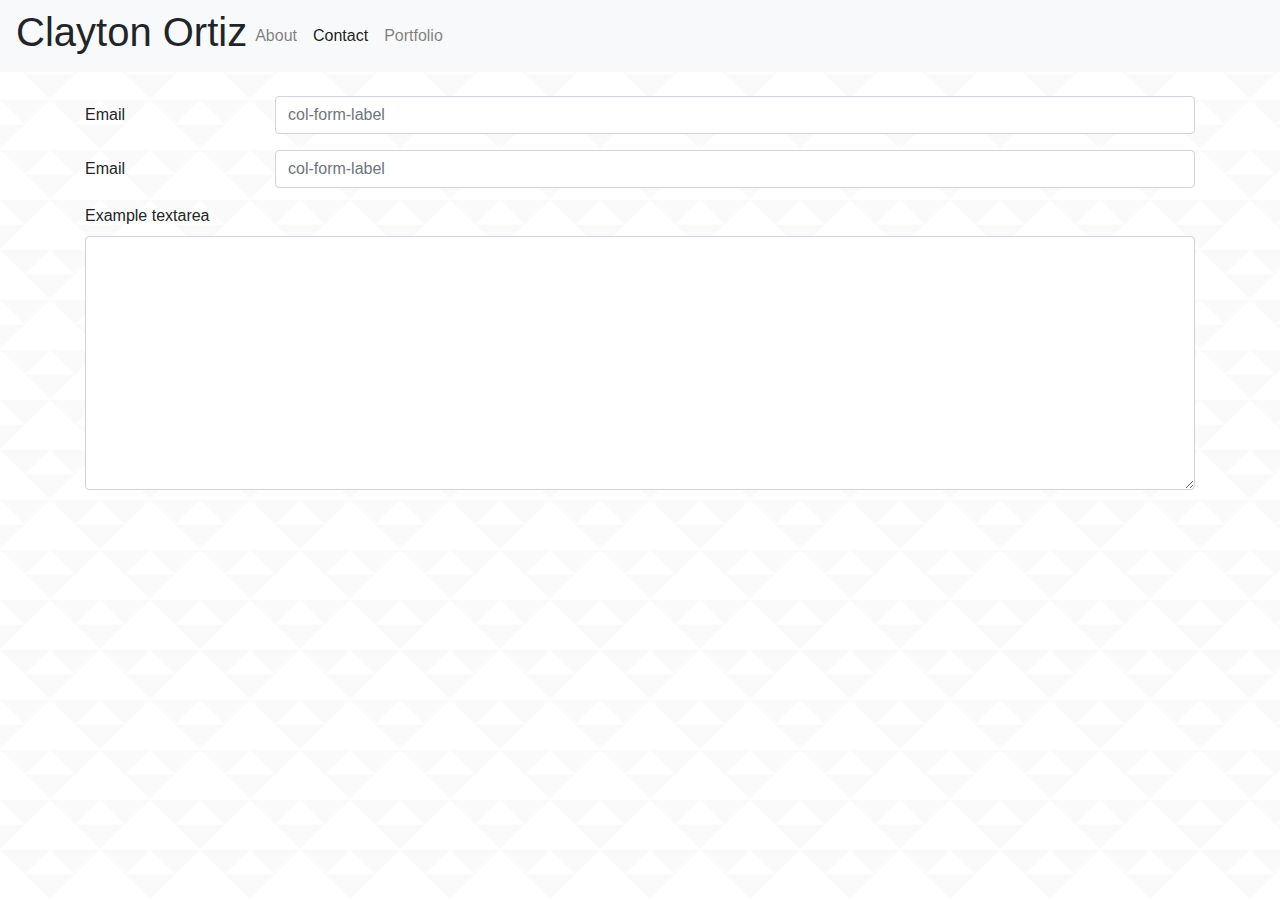
==== contact.html @ d4c6fabc "maybe working links" ====
<!DOCTYPE html>
<html lang="en">
<head>
    <meta charset="UTF-8">
    <meta name="viewport" content="width=device-width, initial-scale=1.0, shrink-to-fit=no">
    <meta http-equiv="X-UA-Compatible" content="ie=edge">
    <link rel="stylesheet" href="https://stackpath.bootstrapcdn.com/bootstrap/4.4.1/css/bootstrap.min.css" integrity="sha384-Vkoo8x4CGsO3+Hhxv8T/Q5PaXtkKtu6ug5TOeNV6gBiFeWPGFN9MuhOf23Q9Ifjh" crossorigin="anonymous">
    <link rel="stylesheet" href="assets/styles.css">
    <title>Contact</title>
</head>
<body>
        <nav class="navbar navbar-expand-lg navbar-light bg-light">
                <h1>Clayton Ortiz</h1>
                <div class="collapse navbar-collapse" id="navbarNavAltMarkup">
                  <div class="navbar-nav">
                    <a class="nav-item nav-link" href="https://claydata.github.io/responsive-portfolio/">About <span class="sr-only">(current)</span></a>
                    <a class="nav-item nav-link active" href="https://claydata.github.io/responsive-portfolio/contact.html">Contact</a>
                    <a class="nav-item nav-link" href="https://claydata.github.io/responsive-portfolio/portfolio.html">Portfolio</a>
                  </div>
                </div>
        </nav>
        <br>
        <div class="container">
            <div class="row align-items-center">
                    <div class="col align-self-center">
                        <form>
                            <div class="form-group row">
                                    <label for="colFormLabel" class="col-sm-2 col-form-label">Email</label>
                                    <div class="col-sm-10">
                                      <input type="email" class="form-control" id="colFormLabel" placeholder="col-form-label">
                                    </div>
                            </div>
                            <div class="form-group row">
                                    <label for="colFormLabel" class="col-sm-2 col-form-label">Email</label>
                                    <div class="col-sm-10">
                                      <input type="email" class="form-control" id="colFormLabel" placeholder="col-form-label">
                                    </div>
                            </div>
                            <div class="form-group">
                                    <label for="exampleFormControlTextarea1">Example textarea</label>
                                    <textarea class="form-control" id="exampleFormControlTextarea1" rows="10"></textarea>
                            </div>
                        </form>
                    </div>
            </div>
        </div>
    
</body>
</html>
---- assets/styles.css ----
body{
    background-image: url("images/triangle-mosaic.png");
}
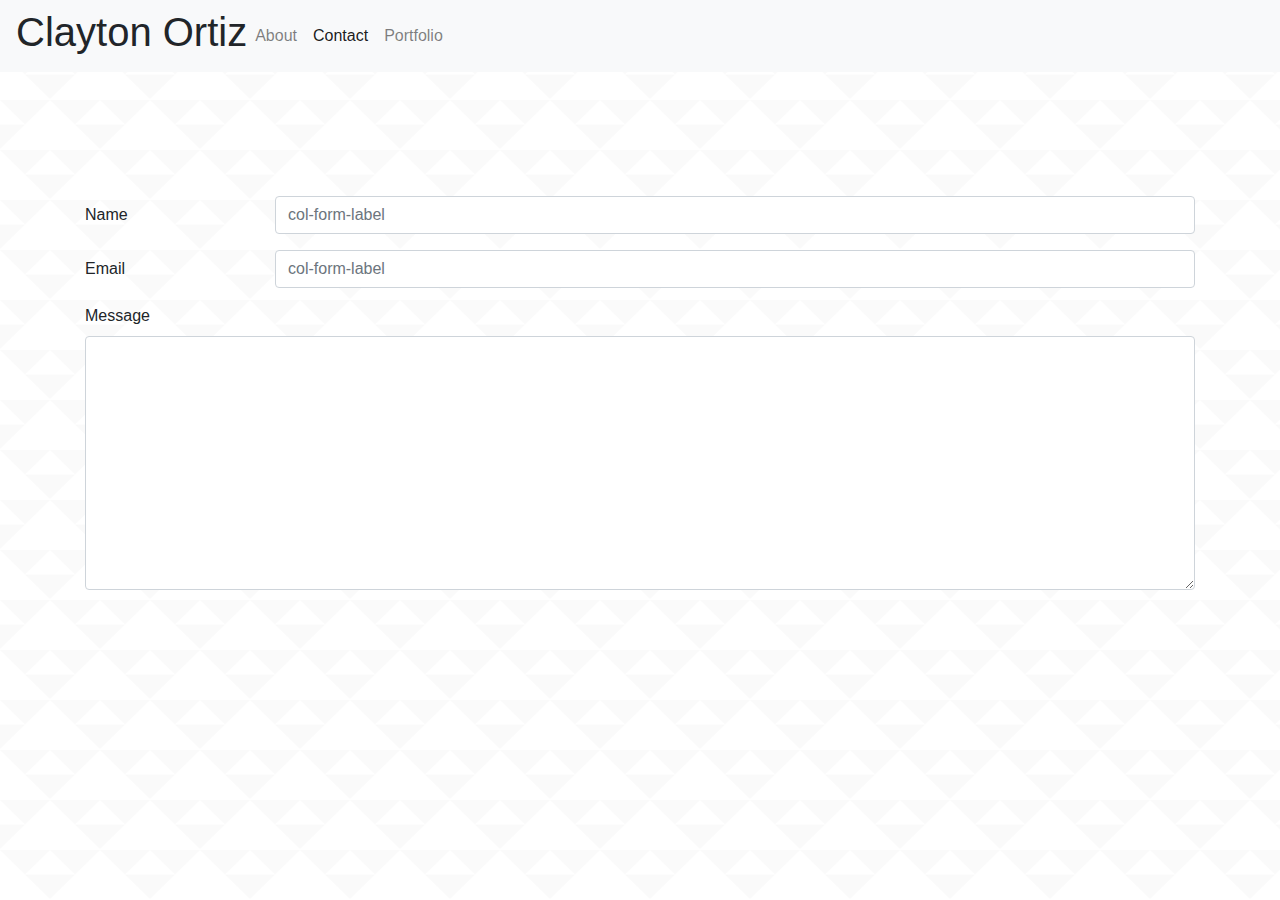
==== commit 85d4f408: "contact and about changes" ====
--- a/contact.html
+++ b/contact.html
@@ -21,11 +21,11 @@
         </nav>
         <br>
         <div class="container">
-            <div class="row align-items-center">
-                    <div class="col align-self-center">
+            <div class="row position-relative">
+                    <div class="col">
                         <form>
                             <div class="form-group row">
-                                    <label for="colFormLabel" class="col-sm-2 col-form-label">Email</label>
+                                    <label for="colFormLabel" class="col-sm-2 col-form-label">Name</label>
                                     <div class="col-sm-10">
                                       <input type="email" class="form-control" id="colFormLabel" placeholder="col-form-label">
                                     </div>
@@ -37,7 +37,7 @@
                                     </div>
                             </div>
                             <div class="form-group">
-                                    <label for="exampleFormControlTextarea1">Example textarea</label>
+                                    <label for="exampleFormControlTextarea1">Message</label>
                                     <textarea class="form-control" id="exampleFormControlTextarea1" rows="10"></textarea>
                             </div>
                         </form>
--- a/assets/styles.css
+++ b/assets/styles.css
@@ -3,3 +3,35 @@
 }
 
 
+.position-relative{
+    margin-top: 100px;
+}
+
+.panel-body{
+    font-family: 'Arial', 'Helvetica Neue', Helvetica, sans-serif;
+    color: #777777;
+    position: relative;
+    margin: 0 auto;
+    text-align: center;
+    background-color: #ffffff;
+    width: 960px;
+    height: 560px;
+    margin-bottom: 130px;
+    margin-top: 100px;
+    border: 1px #dddddd solid;
+}
+
+.paragraph1, .paragraph2{
+    color: #777777;
+}
+
+
+
+.about-heading{
+    font-size: 34px;
+
+}
+
+
+
+
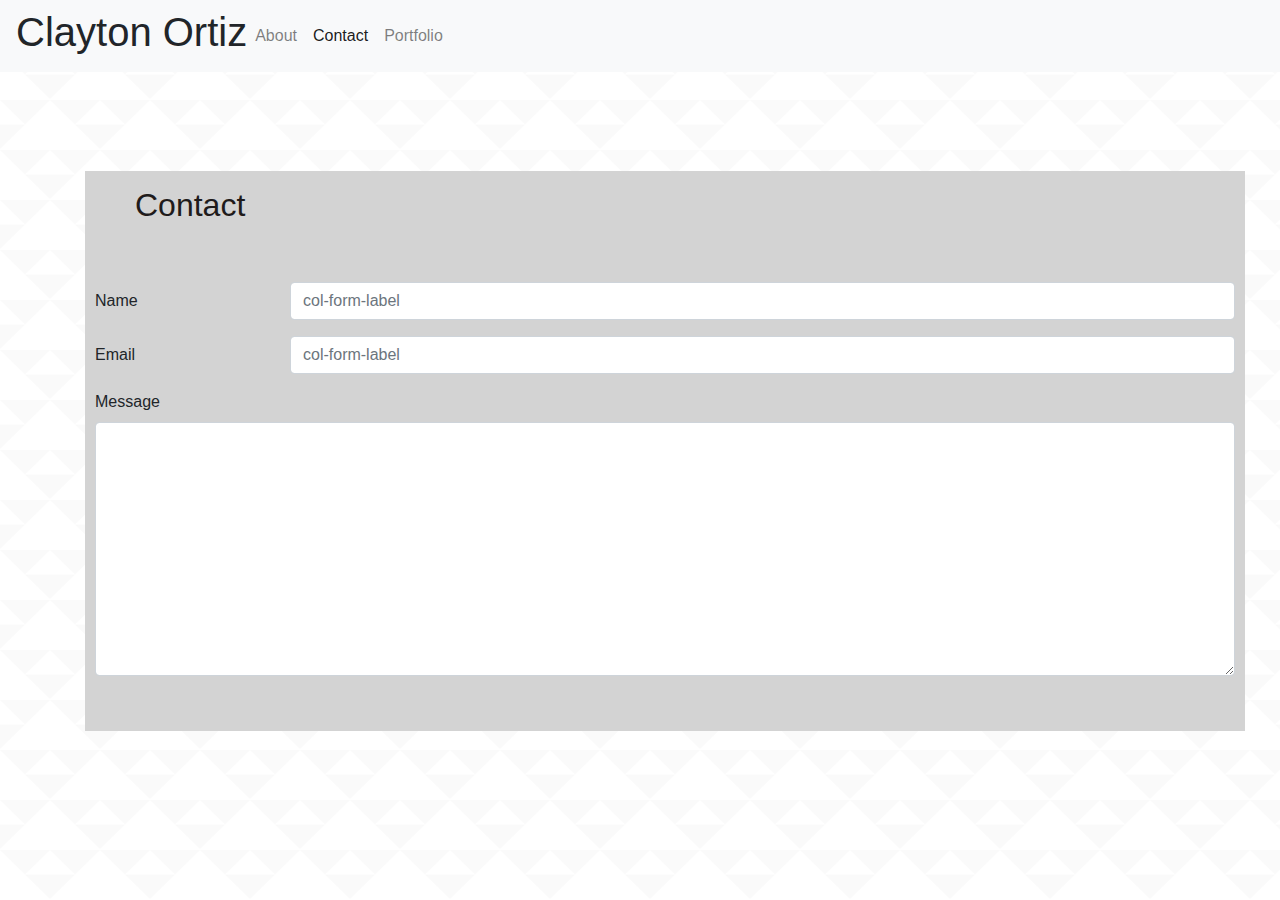
==== commit 14d36bf8: "moved contact panel, added h2" ====
--- a/contact.html
+++ b/contact.html
@@ -23,24 +23,33 @@
         <div class="container">
             <div class="row position-relative">
                     <div class="col">
-                        <form>
-                            <div class="form-group row">
-                                    <label for="colFormLabel" class="col-sm-2 col-form-label">Name</label>
-                                    <div class="col-sm-10">
-                                      <input type="email" class="form-control" id="colFormLabel" placeholder="col-form-label">
+                        <div class="panel panel-default">
+                             <div class="panel-body position-relative contact-panel">
+                                <div class="row">
+                                        <div class="col-4 contact-heading">
+                                                <h2>Contact</h2>
+                                        </div>
+                                </div>
+                                <form>
+                                    <div class="form-group row">
+                                        <label for="colFormLabel" class="col-sm-2 col-form-label">Name</label>
+                                            <div class="col-sm-10">
+                                                <input type="email" class="form-control" id="colFormLabel" placeholder="col-form-label">
+                                            </div>
                                     </div>
+                                    <div class="form-group row">
+                                        <label for="colFormLabel" class="col-sm-2 col-form-label">Email</label>
+                                            <div class="col-sm-10">
+                                        <input type="email" class="form-control" id="colFormLabel" placeholder="col-form-label">
+                                            </div>
+                                    </div>
+                                    <div class="form-group">
+                                        <label for="exampleFormControlTextarea1">Message</label>
+                                        <textarea class="form-control" id="exampleFormControlTextarea1" rows="10"></textarea>
+                                    </div>
+                                </form>
                             </div>
-                            <div class="form-group row">
-                                    <label for="colFormLabel" class="col-sm-2 col-form-label">Email</label>
-                                    <div class="col-sm-10">
-                                      <input type="email" class="form-control" id="colFormLabel" placeholder="col-form-label">
-                                    </div>
-                            </div>
-                            <div class="form-group">
-                                    <label for="exampleFormControlTextarea1">Message</label>
-                                    <textarea class="form-control" id="exampleFormControlTextarea1" rows="10"></textarea>
-                            </div>
-                        </form>
+                        </div>
                     </div>
             </div>
         </div>
--- a/assets/styles.css
+++ b/assets/styles.css
@@ -2,34 +2,49 @@
     background-image: url("images/triangle-mosaic.png");
 }
 
-
-.position-relative{
-    margin-top: 100px;
-}
-
-.panel-body{
+.index-panel{
     font-family: 'Arial', 'Helvetica Neue', Helvetica, sans-serif;
-    color: #777777;
+    color: #1f1b1b;
     position: relative;
     margin: 0 auto;
     text-align: center;
-    background-color: #ffffff;
+    background-color: lightgray;
     width: 960px;
     height: 560px;
     margin-bottom: 130px;
     margin-top: 100px;
-    border: 1px #dddddd solid;
+    border: 5px #dddddd solid;
 }
 
 .paragraph1, .paragraph2{
-    color: #777777;
+    margin-top: 30px;
+    font-size: 18px;
 }
 
+.paragraph1{
+    margin-right: 30px;
+}
 
+.about-heading, .contact-heading{
+    margin-top: 15px;
+    font-size: 38px;
+    color: #1f1b1b;
+}
 
-.about-heading{
-    font-size: 34px;
+.contact-panel{
+    background-color: lightgray;
+    width: 1160px;
+    height: 560px;
+    margin-top: 75px;
+}
 
+form{
+    padding: 10px;
+    margin-top: 40px;
+}
+
+.contact-heading{
+    margin-left: 50px;
 }
 
 
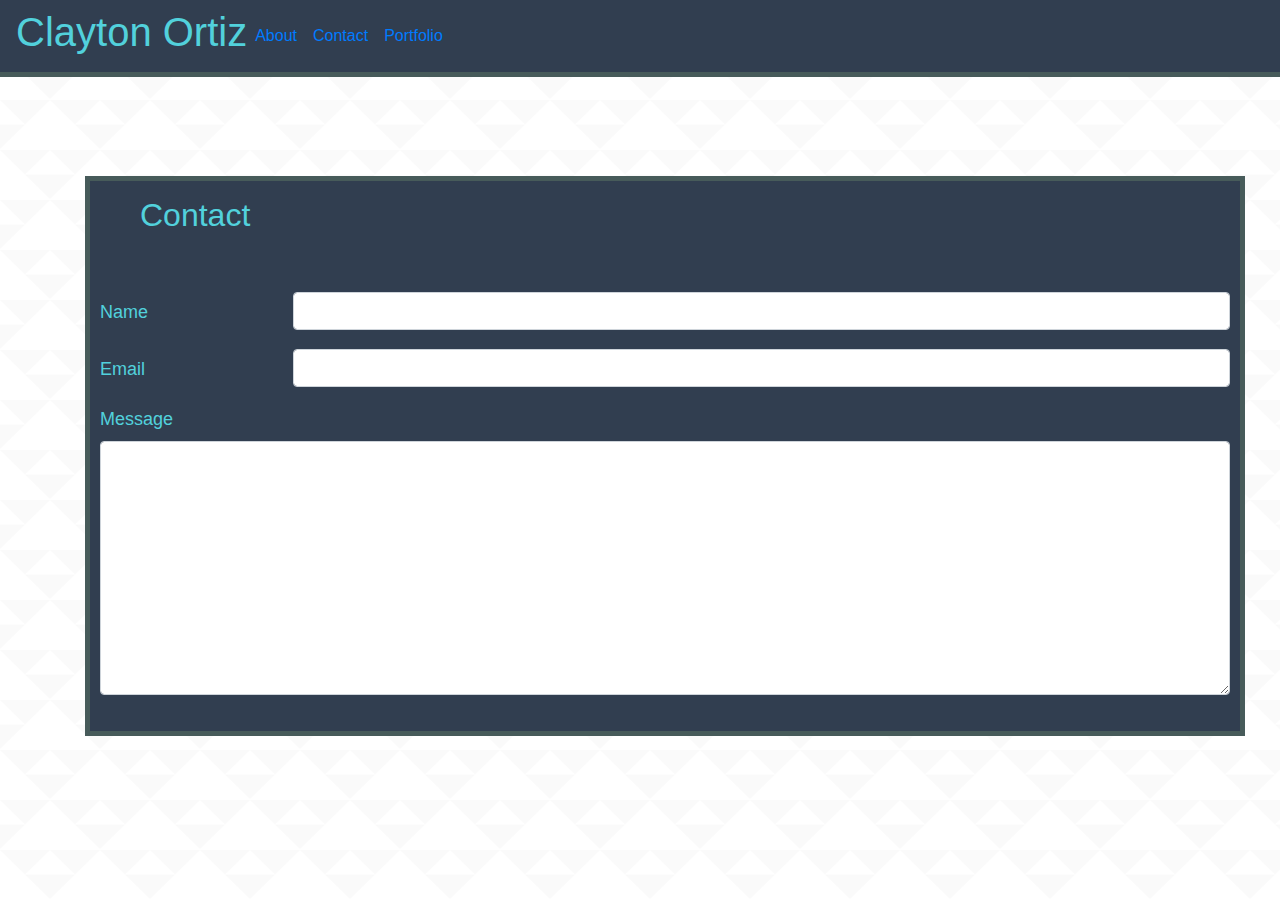
==== commit 15e9c66c: "adjusted colors" ====
--- a/contact.html
+++ b/contact.html
@@ -9,7 +9,7 @@
     <title>Contact</title>
 </head>
 <body>
-        <nav class="navbar navbar-expand-lg navbar-light bg-light">
+        <nav class="navbar navbar-expand-lg navbar-custom">
                 <h1>Clayton Ortiz</h1>
                 <div class="collapse navbar-collapse" id="navbarNavAltMarkup">
                   <div class="navbar-nav">
@@ -34,13 +34,13 @@
                                     <div class="form-group row">
                                         <label for="colFormLabel" class="col-sm-2 col-form-label">Name</label>
                                             <div class="col-sm-10">
-                                                <input type="email" class="form-control" id="colFormLabel" placeholder="col-form-label">
+                                                <input type="email" class="form-control" id="colFormLabel" placeholder="">
                                             </div>
                                     </div>
                                     <div class="form-group row">
                                         <label for="colFormLabel" class="col-sm-2 col-form-label">Email</label>
                                             <div class="col-sm-10">
-                                        <input type="email" class="form-control" id="colFormLabel" placeholder="col-form-label">
+                                        <input type="email" class="form-control" id="colFormLabel" placeholder="">
                                             </div>
                                     </div>
                                     <div class="form-group">
--- a/assets/styles.css
+++ b/assets/styles.css
@@ -28,14 +28,18 @@
 .about-heading, .contact-heading{
     margin-top: 15px;
     font-size: 38px;
-    color: #1f1b1b;
+    color: #52d1dc;
 }
 
 .contact-panel{
-    background-color: lightgray;
+    font-family: 'Arial', 'Helvetica Neue', Helvetica, sans-serif;
+    background-color: #313e50;
     width: 1160px;
     height: 560px;
     margin-top: 75px;
+    color: #52d1dc;
+    border: #475b5a 5px solid;
+    font-size: 18px;
 }
 
 form{
@@ -47,6 +51,14 @@
     margin-left: 50px;
 }
 
+.navbar-custom{
+    color: #52d1dc;
+    background-color: #313e50;
+    border-bottom: #475b5a 5px solid;
+}
 
 
 
+
+
+
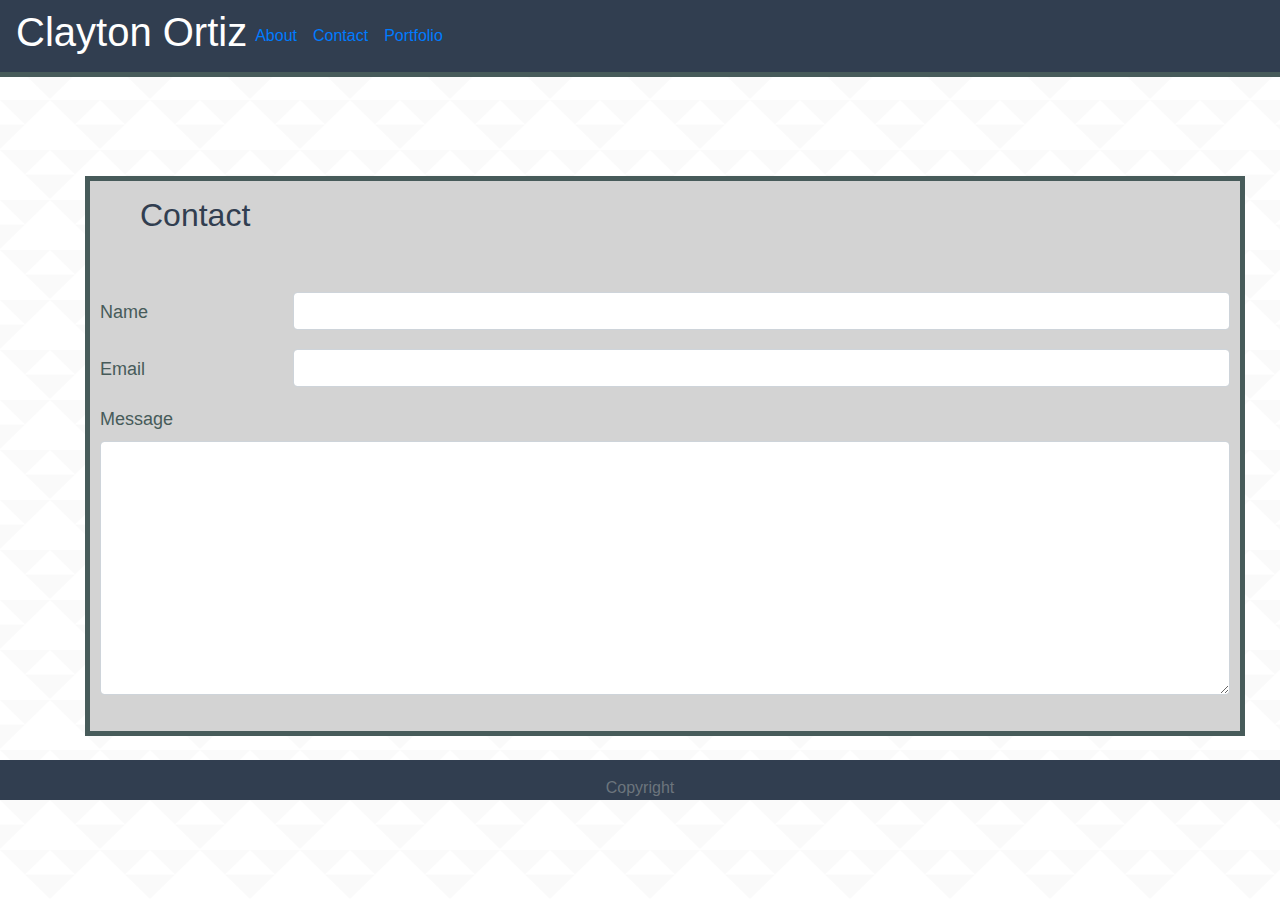
==== commit 1dffa10a: "added footer" ====
--- a/contact.html
+++ b/contact.html
@@ -53,6 +53,17 @@
                     </div>
             </div>
         </div>
-    
+        <br>
+        <footer class="footer mt-auto py-3">
+                <div class="container">
+                        <div class="row">
+                                <div class="col"></div>
+                                        <div class="col">
+                                                <span class="text-muted">Copyright</span>
+                                        </div>
+                                <div class="col"></div>                
+                        </div> 
+                </div>
+        </footer>
 </body>
 </html>--- a/assets/styles.css
+++ b/assets/styles.css
@@ -6,14 +6,13 @@
     font-family: 'Arial', 'Helvetica Neue', Helvetica, sans-serif;
     color: #1f1b1b;
     position: relative;
-    margin: 0 auto;
     text-align: center;
     background-color: lightgray;
     width: 960px;
     height: 560px;
     margin-bottom: 130px;
     margin-top: 100px;
-    border: 5px #dddddd solid;
+    border: 5px #313e50 solid;
 }
 
 .paragraph1, .paragraph2{
@@ -28,16 +27,16 @@
 .about-heading, .contact-heading{
     margin-top: 15px;
     font-size: 38px;
-    color: #52d1dc;
+    color: #313e50;
 }
 
 .contact-panel{
     font-family: 'Arial', 'Helvetica Neue', Helvetica, sans-serif;
-    background-color: #313e50;
+    background-color: lightgray;
     width: 1160px;
     height: 560px;
     margin-top: 75px;
-    color: #52d1dc;
+    color: #475b5a;
     border: #475b5a 5px solid;
     font-size: 18px;
 }
@@ -52,13 +51,22 @@
 }
 
 .navbar-custom{
-    color: #52d1dc;
+    color: white;
     background-color: #313e50;
     border-bottom: #475b5a 5px solid;
+}
+
+.index-photo{
+    border: #475b5a 2px solid;
+}
+
+footer{
+    text-align: center;
+    height: 40px;
+    background-color: #313e50;
 }
 
 
 
 
 
-
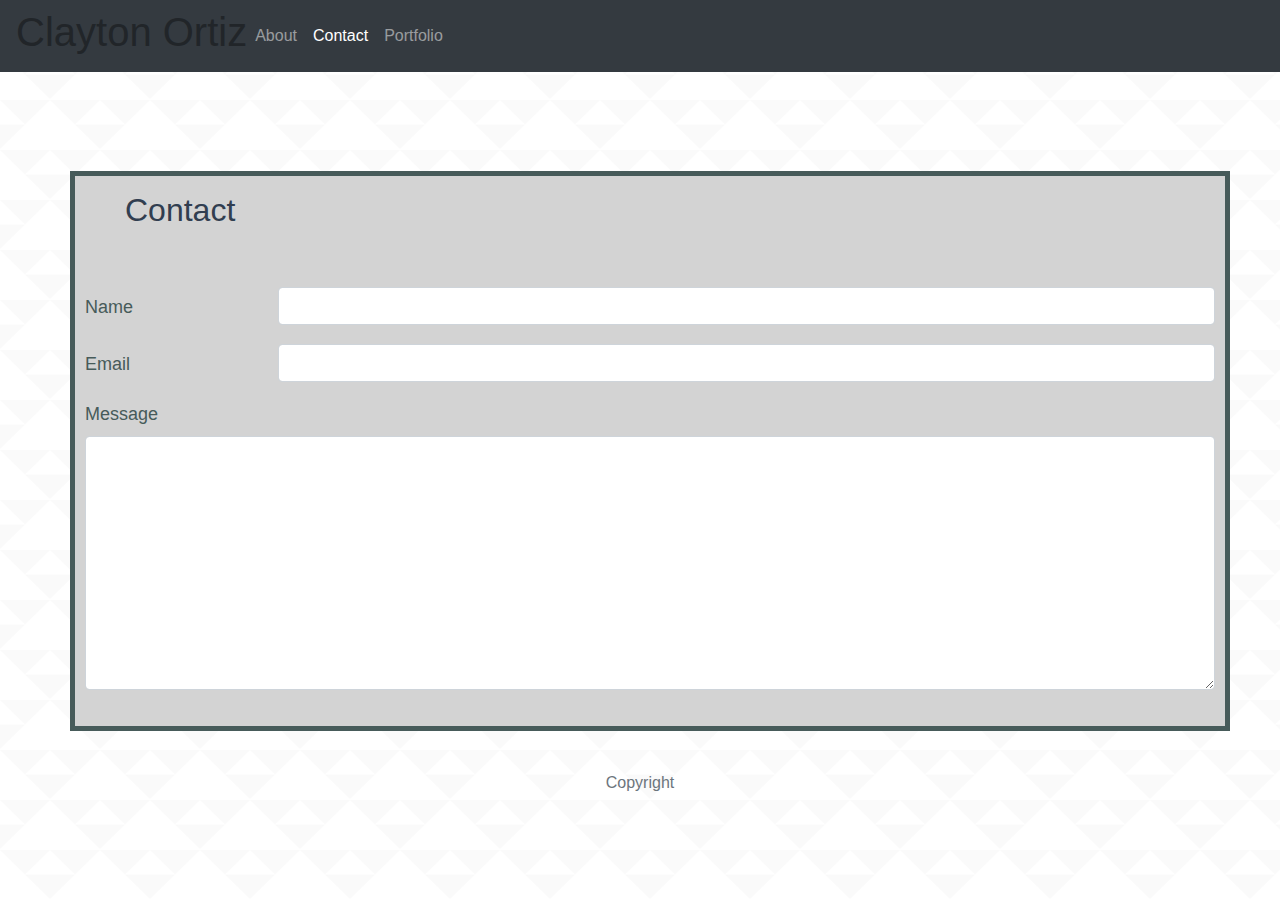
==== commit 7f8c1c33: "color changes" ====
--- a/contact.html
+++ b/contact.html
@@ -9,7 +9,7 @@
     <title>Contact</title>
 </head>
 <body>
-        <nav class="navbar navbar-expand-lg navbar-custom">
+        <nav class="navbar navbar-expand-sm navbar-dark bg-dark">
                 <h1>Clayton Ortiz</h1>
                 <div class="collapse navbar-collapse" id="navbarNavAltMarkup">
                   <div class="navbar-nav">
@@ -22,7 +22,7 @@
         <br>
         <div class="container">
             <div class="row position-relative">
-                    <div class="col">
+                    <div class="col"></div>
                         <div class="panel panel-default">
                              <div class="panel-body position-relative contact-panel">
                                 <div class="row">
@@ -51,6 +51,7 @@
                             </div>
                         </div>
                     </div>
+                    <div class="col"></div>
             </div>
         </div>
         <br>
--- a/assets/styles.css
+++ b/assets/styles.css
@@ -50,20 +50,12 @@
     margin-left: 50px;
 }
 
-.navbar-custom{
-    color: white;
-    background-color: #313e50;
-    border-bottom: #475b5a 5px solid;
-}
-
 .index-photo{
     border: #475b5a 2px solid;
 }
 
 footer{
     text-align: center;
-    height: 40px;
-    background-color: #313e50;
 }
 
 
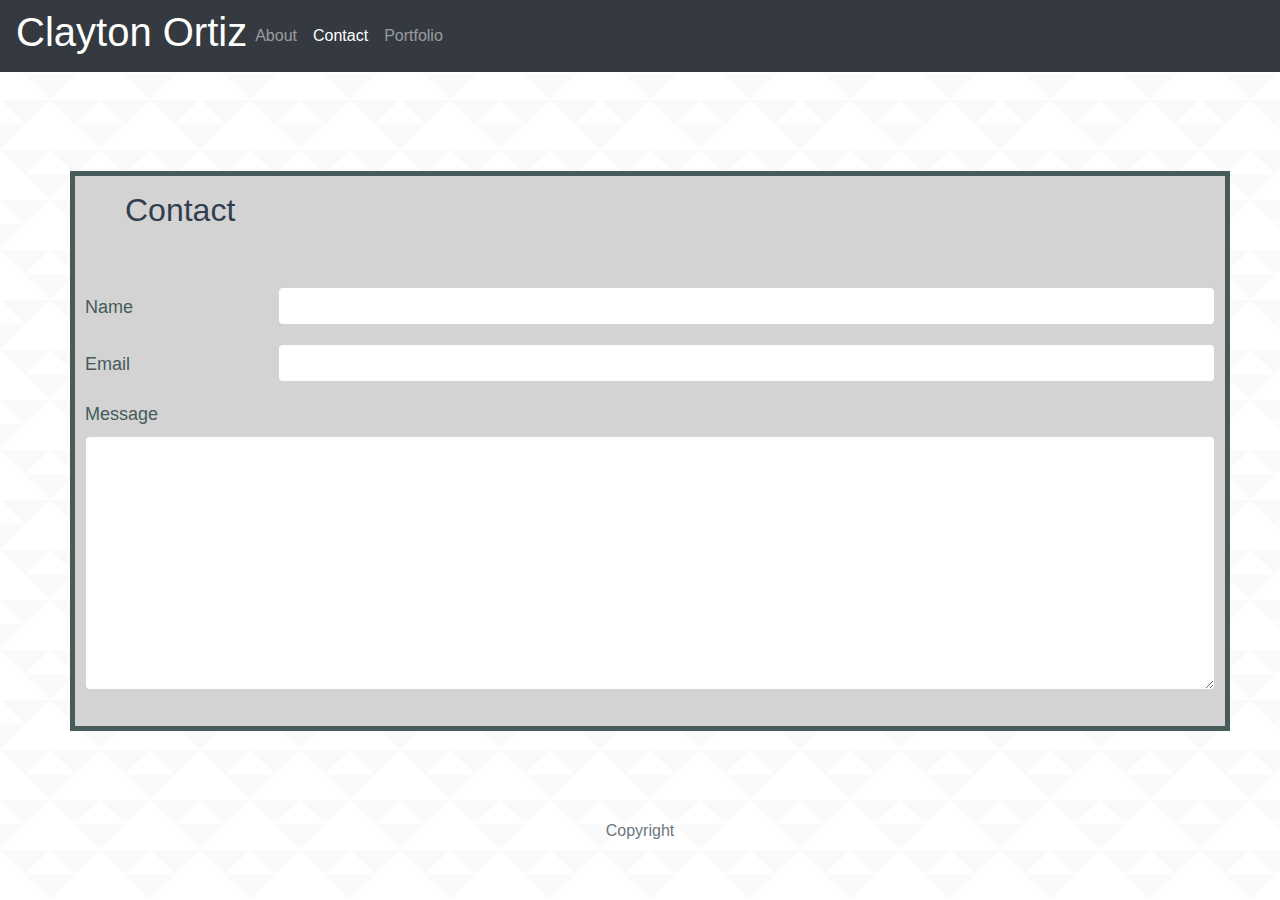
==== commit 0dc4e1c7: "fixed contact sticky footer" ====
--- a/contact.html
+++ b/contact.html
@@ -51,20 +51,17 @@
                             </div>
                         </div>
                     </div>
-                    <div class="col"></div>
+                <div class="col"></div>
             </div>
         </div>
-        <br>
+<br>
+<br>
+<br>
         <footer class="footer mt-auto py-3">
-                <div class="container">
-                        <div class="row">
-                                <div class="col"></div>
-                                        <div class="col">
-                                                <span class="text-muted">Copyright</span>
-                                        </div>
-                                <div class="col"></div>                
-                        </div> 
+                        <div class="container">
+                          <span class="text-muted">Copyright</span>
                 </div>
         </footer>
+       
 </body>
 </html>--- a/assets/styles.css
+++ b/assets/styles.css
@@ -58,7 +58,9 @@
     text-align: center;
 }
 
+.navbar{
+    color: white;
+}
 
 
 
-
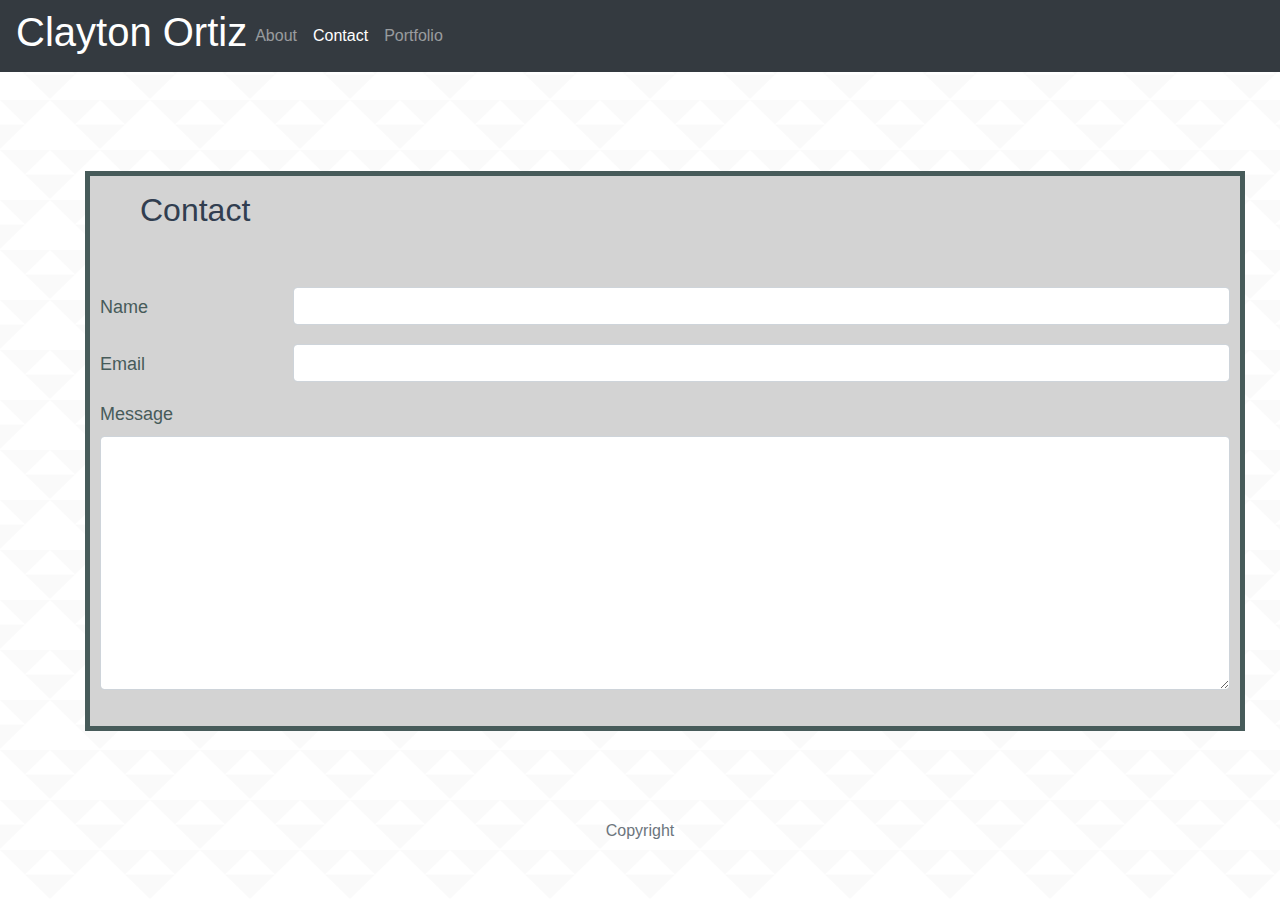
==== commit 7432c084: "changes to paragraph1 of about" ====
--- a/contact.html
+++ b/contact.html
@@ -23,6 +23,7 @@
         <div class="container">
             <div class="row position-relative">
                     <div class="col"></div>
+                       <div class="col">
                         <div class="panel panel-default">
                              <div class="panel-body position-relative contact-panel">
                                 <div class="row">
@@ -50,6 +51,7 @@
                                 </form>
                             </div>
                         </div>
+                        </div>
                     </div>
                 <div class="col"></div>
             </div>
--- a/assets/styles.css
+++ b/assets/styles.css
@@ -2,7 +2,7 @@
     background-image: url("images/triangle-mosaic.png");
 }
 
-.index-panel{
+.card-panel{
     font-family: 'Arial', 'Helvetica Neue', Helvetica, sans-serif;
     color: #1f1b1b;
     position: relative;
@@ -15,9 +15,11 @@
     border: 5px #313e50 solid;
 }
 
-.paragraph1, .paragraph2{
+.text-justify{
     margin-top: 30px;
     font-size: 18px;
+    padding-right: 5px;
+    padding-left: 5px;
 }
 
 .paragraph1{
